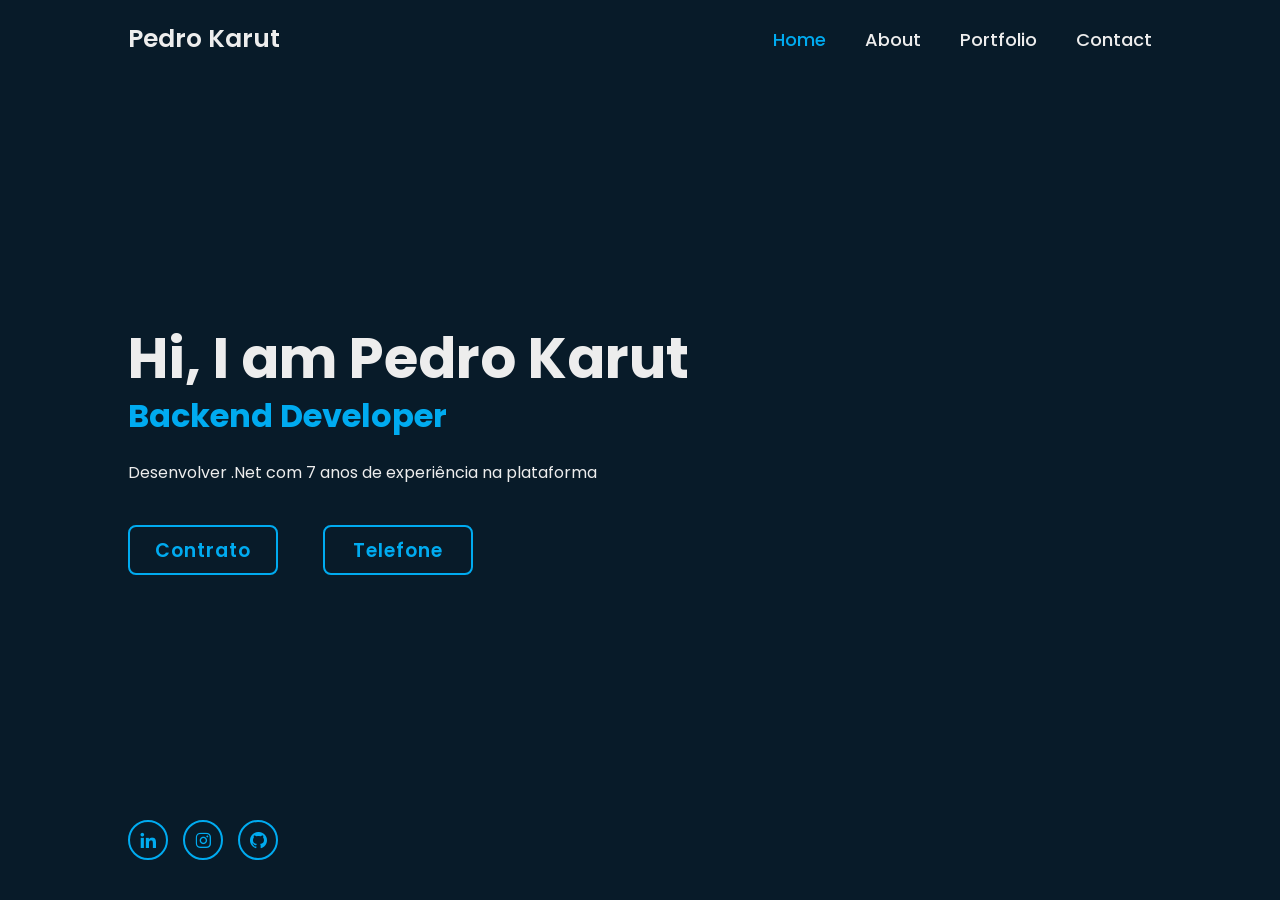
==== index.html @ a1bac06d "commi inicial" ====
<!DOCTYPE html>
<html lang="en"> 

<head>
    <meta charset="UTF-8">
    <meta http-equiv="X-UA-Compatible" content="IE=edge">
    <meta name="viewport" content="width=device-width, initial-scale=1.0">
    <title> Pedro Karut Gimenez </title>
    <link rel="stylesheet" href="style.css">
    <link href='https://unpkg.com/boxicons@2.1.4/css/boxicons.min.css' rel='stylesheet'>
</head>

<body>

    <header class="header">
        <a href="#" class="logo">Pedro Karut</a>

        <nav class="navbar">
            <a href="index.html" class="active" >Home</a>
            <a href="#" >About</a>
            <a href="#" >Portfolio</a>
            <a href="#" >Contact</a>
        </nav>
    </header>

    <section class="home">
        <div class="home-content">
            <h1>Hi, I am Pedro Karut</h1>
            <h3>Backend Developer</h3>
            <p>Desenvolver .Net com 7 anos de experiência na plataforma</p>
            <div class="btn-box">
                <a href="#">Contrato</a>
                <a href="#">Telefone</a>
            </div>
        </div>

        <div class="home-sci">
            <a href="https://www.linkedin.com/in/pedro-karut-gimenez-83218a58/"><i class='bx bxl-linkedin'></i></a>
            <a href="https://www.instagram.com/pedrokarut/"><i class='bx bxl-instagram'></i></a>
            <a href="https://github.com/pedrokarut"><i class='bx bxl-github'></i></a>
        </div>
    </section>


</body>






















































</html>
---- style.css ----
@import url('https://fonts.googleapis.com/css2?family=Poppins:wght@300;400;500;600;700;800;900&display=swap');

* {
    margin: 0;
    padding: 0;
    box-sizing: border-box;
    font-family: 'Poppins', sans-serif;
}

body {
    background: #081b29;
    color: #ededed;
}

.header {
    position: fixed;
    top: 0;
    left: 0;
    width: 100%;
    padding: 20px 10%;
    background: transparent;
    display: flex;
    justify-content: space-between;
    align-items: center;
    z-index: 100;
}

.logo {
    position: relative;
    font-size: 25px;
    color: #ededed;
    text-decoration: none;
    font-weight: 600;
}

.logo::before {
    content: '';
    position: absolute;
    top: 0;
    right: 0;
    width: 100%;
    height: 100%;
    background-color: #081b29;
    animation: showRight 1s ease forwards;
    animation-delay: .4s;
}

.navbar a {
    font-size: 18px;
    color: #ededed;
    text-decoration: none;
    font-weight: 500;
    margin-left: 35px;
}

.navbar a:hover,
.navbar a.active {
    color: #00abf0;
}

.home {
    height: 100vh;
    display: flex;
    align-items: center;
    padding: 0 10%;
}

.home-content {
    max-width: 600px;
}

.home-content h1 {
    position: relative;
    font-size: 56px;
    font-weight: 700;
    line-height: 1.2;
}

.home-content h1::before {
    content: '';
    position: absolute;
    top: 0;
    right: 0;
    width: 100%;
    height: 100%;
    background-color: #081b29;
    animation: showRight 1s ease forwards;
    animation-delay: 1s;
}

.home-content h3 {
    position: relative;
    font-size: 32px;
    font-weight: 700;
    color: #00abf0;
}

.home-content h3::before {
    content: '';
    position: absolute;
    top: 0;
    right: 0;
    width: 100%;
    height: 100%;
    background-color: #081b29;
    animation: showRight 1s ease forwards;
    animation-delay: 1.3s;
}

.home-content p {
    position: relative;
    font-size: 16px;
    margin: 20px 0 40px;
}

.home-content p::before {
    content: '';
    position: absolute;
    top: 0;
    right: 0;
    width: 100%;
    height: 100%;
    background-color: #081b29;
    animation: showRight 1s ease forwards;
    animation-delay: 1.7s;
}

.home-content .btn-box {
    position: relative;
    display: flex;
    justify-content: space-between;
    width: 345px;
    height: 50px;
}

.home-content .btn-box::before {
    content: '';
    position: absolute;
    top: 0;
    right: 0;
    width: 100%;
    height: 100%;
    background-color: #081b29;
    animation: showRight 1s ease forwards;
    animation-delay: 1.9s;
    z-index: 2;
}

.btn-box a {
    position: relative;
    display: inline-flex;
    justify-content: center;
    align-items: center;
    width: 150px;
    height: 100%;
    border: 2px solid #00abf0;
    border-radius: 8px;
    font-size: 19px;
    background: #00abf0;
    color: #081b29;
    text-decoration: none;
    font-weight: 600;
    letter-spacing: 1px;
    z-index: 1;
    overflow: hidden;
    transition: .5s;
}

.btn-box a:nth-child(2) {
    background: transparent;
    color: #00abf0;
}

.btn-box a:nth-child(1) {
    background: transparent;
    color: #00abf0;
}

.btn-box a::before {
    content: '';
    position: absolute;
    top: 0;
    left: 0;
    width: 0;
    height: 100%;
    background-color: #081b29;
    z-index: -1;
    transition: .5s;
}

.btn-box a:hover::before {
    content: '';
    position: absolute;
    top: 0;
    left: 0;
    width: 100%;
    height: 100%;
    background-color: #00abf0;
    z-index: -1;
}

.btn-box a:hover {
    color: #081b29;
}

.home-sci {
    position: absolute;
    bottom: 40px;
    width: 150px;
    background-color: transparent;
    display: flex;
    justify-content: space-between;
}

.home-sci::before {
    content: '';
    position: absolute;
    top: 0;
    right: 0;
    width: 100%;
    height: 100%;
    background-color: #081b29;
    animation: showRight 1s ease forwards;
    animation-delay: 2.6s;
    z-index: 2;
}

.home-sci a:hover {
    color: #081b29;
}


.home-sci a {
    position: relative;
    display: inline-flex;
    align-items: center;
    justify-content: center;
    width: 40px;
    height: 40px;
    background: transparent;
    border: 2px solid #00abf0;
    border-radius: 50%;
    font-size: 20px;
    color: #00abf0;
    text-decoration: none;
    z-index: 1;
    overflow: hidden;
    transition: .5s;
}

.home-sci a::before {
    content: '';
    position: absolute;
    top: 0;
    left: 0;
    width: 0;
    height: 100%;
    background-color: #00abf0;
    z-index: -1;
    transition:  .5s;
}

.home-sci a:hover::before {
   width: 100%;
}

/* ANIMATIONS KEYFRAMES */ 
@keyframes showRight {
    100% {
        width: 0;
    }
}
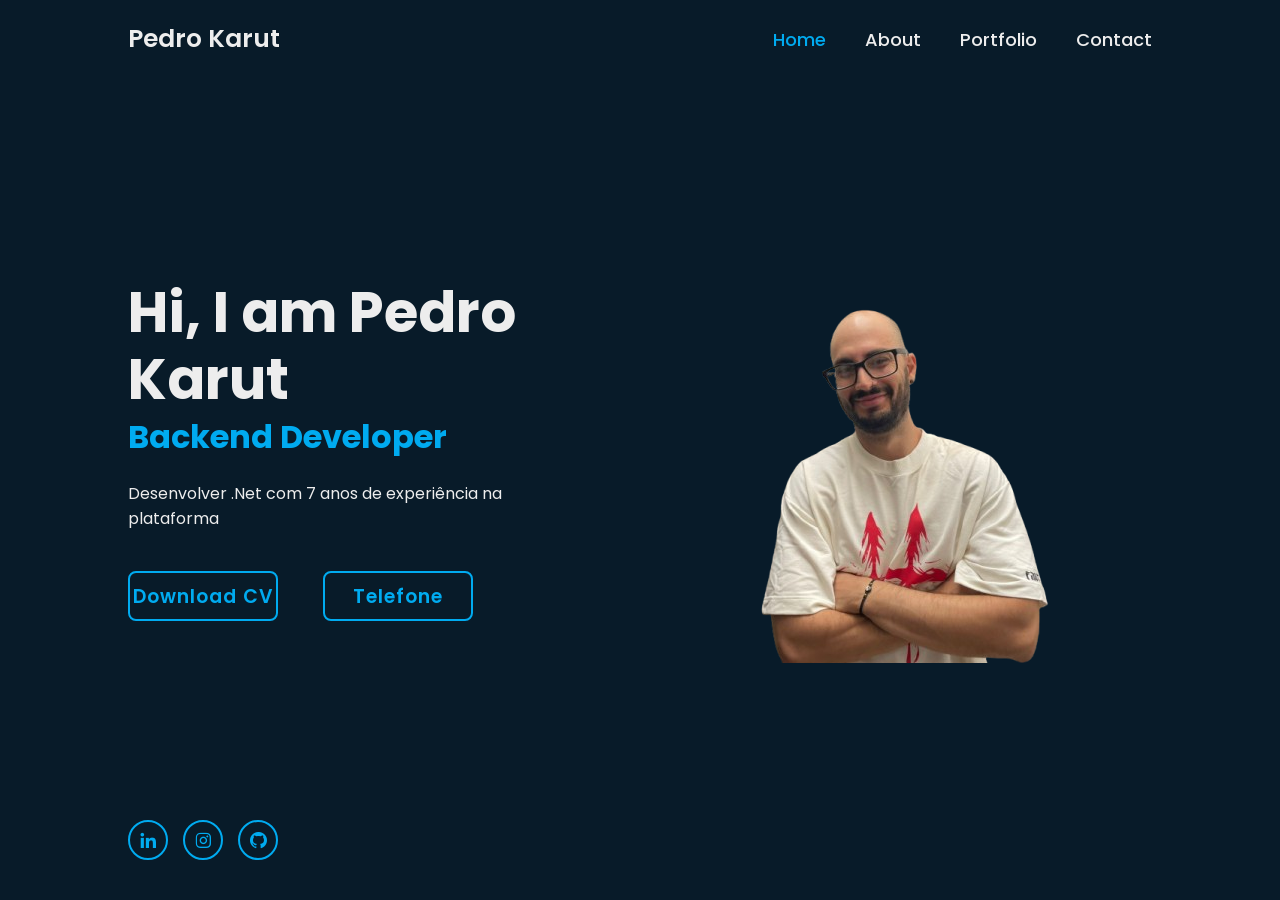
==== commit d159a4c1: "adição de páginas" ====
--- a/index.html
+++ b/index.html
@@ -11,15 +11,14 @@
 </head>
 
 <body>
-
     <header class="header">
         <a href="#" class="logo">Pedro Karut</a>
 
         <nav class="navbar">
             <a href="index.html" class="active" >Home</a>
             <a href="#" >About</a>
-            <a href="#" >Portfolio</a>
-            <a href="#" >Contact</a>
+            <a href="portfolio.html" >Portfolio</a>
+            <a href="contact.html" >Contact</a>
         </nav>
     </header>
 
@@ -29,15 +28,19 @@
             <h3>Backend Developer</h3>
             <p>Desenvolver .Net com 7 anos de experiência na plataforma</p>
             <div class="btn-box">
-                <a href="#">Contrato</a>
+                <a href="Pedro Karut Gimenez.pdf" download class="download-cv">Download CV
+                    <i class="download"></i>
+                </a>
                 <a href="#">Telefone</a>
             </div>
         </div>
-
         <div class="home-sci">
             <a href="https://www.linkedin.com/in/pedro-karut-gimenez-83218a58/"><i class='bx bxl-linkedin'></i></a>
             <a href="https://www.instagram.com/pedrokarut/"><i class='bx bxl-instagram'></i></a>
             <a href="https://github.com/pedrokarut"><i class='bx bxl-github'></i></a>
+        </div>
+        <div class="foto">
+            <img id="imagem" src="foto.png">
         </div>
     </section>
 
